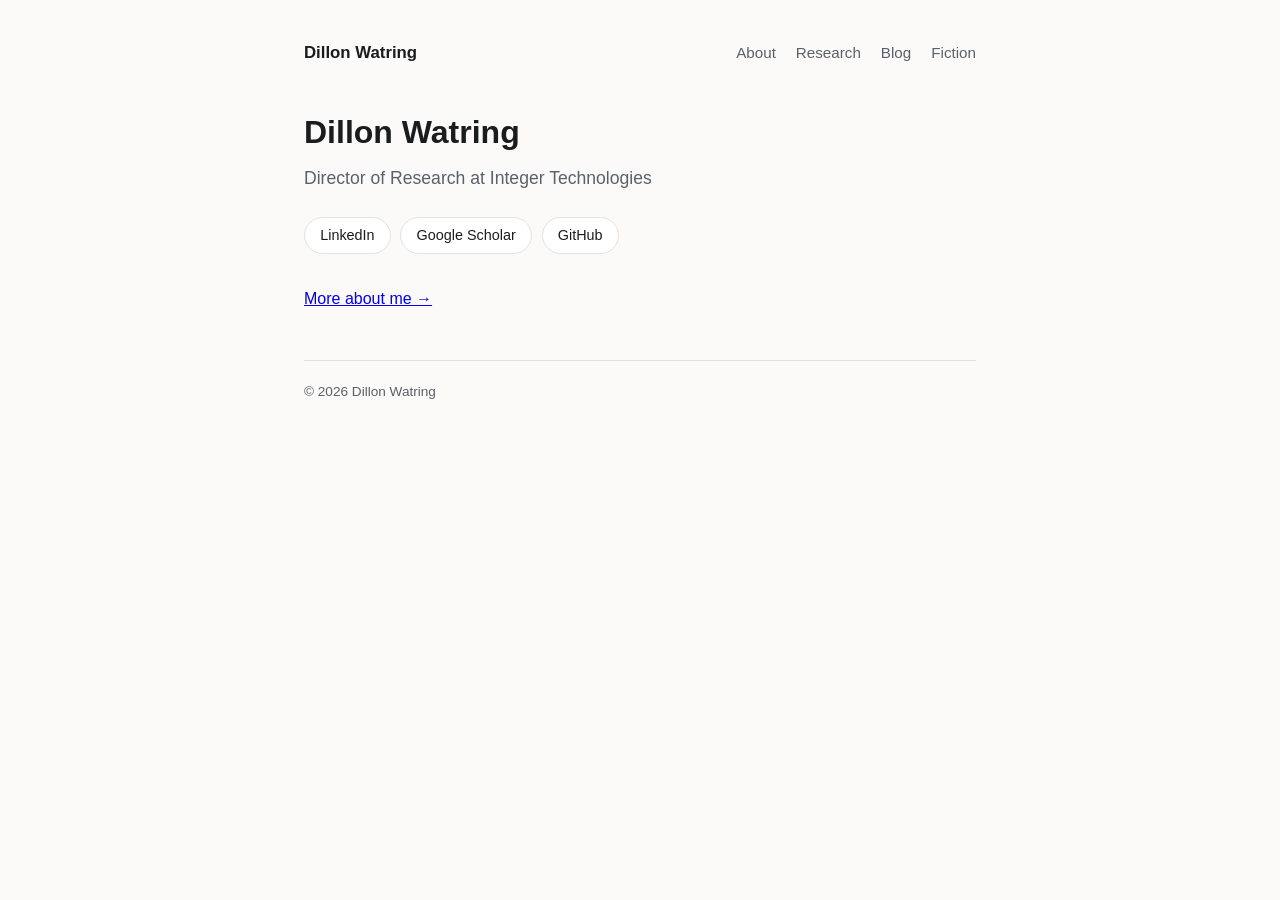
==== index.html @ 9d6cfaa8 "Update index.html" ====
<!DOCTYPE html>
<html lang="en">
<head>
<meta charset="UTF-8">
<meta name="viewport" content="width=device-width, initial-scale=1.0">
<title>Dillon Watring</title>
<meta name="description" content="Dillon Watring — Director of Research at Integer Technologies. Researcher, writer, and science fiction author.">

<!-- Open Graph / social preview -->
<meta property="og:type" content="profile">
<meta property="og:title" content="Dillon Watring">
<meta property="og:description" content="Director of Research at Integer Technologies. Researcher, writer, and science fiction author.">
<meta property="og:url" content="https://dillonwatring.github.io/">

<link rel="stylesheet" href="assets/style.css">

<!-- Structured data: helps search engines understand this page describes a specific person (relevant to entity/Knowledge Panel recognition) -->
<script type="application/ld+json">
{
  "@context": "https://schema.org",
  "@type": "Person",
  "name": "Dillon Watring",
  "url": "https://dillonwatring.github.io/",
  "jobTitle": "Director of Research",
  "worksFor": {
    "@type": "Organization",
    "name": "Integer Technologies"
  },
  "alumniOf": [
    {
      "@type": "CollegeOrUniversity",
      "name": "University of Utah",
      "sameAs": "https://en.wikipedia.org/wiki/University_of_Utah",
      "description": "Ph.D., Mechanical Engineering, 2021"
    },
    {
      "@type": "CollegeOrUniversity",
      "name": "Florida International University",
      "sameAs": "https://en.wikipedia.org/wiki/Florida_International_University",
      "description": "M.S., Mechanical Engineering, 2017; B.S., Mechanical Engineering, 2015"
    }
  ],
  "sameAs": [
    "https://www.linkedin.com/in/dsw91/",
    "https://scholar.google.com/citations?user=XHBRXaEAAAAJ&hl=en&oi=ao",
    "https://github.com/dillonwatring",
    "https://orcid.org/0000-0001-6776-0846",
    "https://medium.com/@dwatr001"
  ]
}
</script>
</head>
<body>
<div class="wrap">

  <header class="site-header">
    <a class="name" href="index.html">Dillon Watring</a>
    <nav class="site-nav">
      <a href="about.html">About</a>
      <a href="research.html">Research</a>
      <a href="blog.html">Blog</a>
      <a href="fiction.html">Fiction</a>
    </nav>
  </header>

  <section class="hero">
    <h1>Dillon Watring</h1>
    <p class="tagline">Director of Research at Integer Technologies</p>

    <div class="links">
      <a href="https://www.linkedin.com/in/dsw91/">LinkedIn</a>
      <a href="https://scholar.google.com/citations?user=XHBRXaEAAAAJ&hl=en&oi=ao">Google Scholar</a>
      <a href="https://github.com/dillonwatring">GitHub</a>
      <!-- Add more, e.g.: <a href="mailto:you@example.com">Email</a> -->
    </div>

    <p><a href="about.html">More about me &rarr;</a></p>
  </section>

  <footer>
    &copy; <span id="year"></span> Dillon Watring
  </footer>
</div>

<script>
  document.getElementById('year').textContent = new Date().getFullYear();
</script>
</body>
</html>
---- assets/style.css ----
:root {
  --bg: #fbfaf8;
  --text: #1a1c1e;
  --muted: #5b6169;
  --accent: #3355ff;
  --border: #e4e2de;
  --card-bg: #ffffff;
  --max-width: 720px;
}

@media (prefers-color-scheme: dark) {
  :root {
    --bg: #14161a;
    --text: #eceef0;
    --muted: #9aa1a9;
    --accent: #7c9cff;
    --border: #2a2d33;
    --card-bg: #1b1e23;
  }
}

* { box-sizing: border-box; }

body {
  margin: 0;
  padding: 0;
  background: var(--bg);
  color: var(--text);
  font-family: -apple-system, BlinkMacSystemFont, "Segoe UI", Roboto, Helvetica, Arial, sans-serif;
  line-height: 1.6;
}

.wrap {
  max-width: var(--max-width);
  margin: 0 auto;
  padding: 2.5rem 1.5rem 5rem;
}

header.site-header {
  display: flex;
  align-items: center;
  justify-content: space-between;
  margin-bottom: 2.5rem;
  flex-wrap: wrap;
  gap: 1rem;
}

header.site-header .name {
  font-size: 1.05rem;
  font-weight: 700;
  text-decoration: none;
  color: var(--text);
}

nav.site-nav {
  display: flex;
  gap: 1.25rem;
}

nav.site-nav a {
  color: var(--muted);
  text-decoration: none;
  font-size: 0.95rem;
}

nav.site-nav a:hover,
nav.site-nav a.active {
  color: var(--accent);
}

.hero h1 {
  font-size: 2rem;
  margin: 0 0 0.4rem;
}

.hero .tagline {
  color: var(--muted);
  font-size: 1.1rem;
  margin: 0 0 1.5rem;
}

.links {
  display: flex;
  flex-wrap: wrap;
  gap: 0.6rem;
  margin: 1.25rem 0 2rem;
}

.links a {
  border: 1px solid var(--border);
  border-radius: 999px;
  padding: 0.4rem 0.95rem;
  font-size: 0.9rem;
  text-decoration: none;
  color: var(--text);
  background: var(--card-bg);
}

.links a:hover {
  border-color: var(--accent);
  color: var(--accent);
}

section {
  margin-bottom: 2.75rem;
}

section h2 {
  font-size: 1.15rem;
  text-transform: uppercase;
  letter-spacing: 0.04em;
  color: var(--muted);
  margin-bottom: 0.9rem;
}

.card {
  border: 1px solid var(--border);
  background: var(--card-bg);
  border-radius: 10px;
  padding: 1.1rem 1.3rem;
}

.card + .card {
  margin-top: 0.75rem;
}

.card h3 {
  margin: 0 0 0.3rem;
  font-size: 1.02rem;
}

.card .meta {
  color: var(--muted);
  font-size: 0.85rem;
  margin: 0 0 0.5rem;
}

.card p {
  margin: 0;
}

.placeholder {
  color: var(--muted);
  font-style: italic;
  border: 1px dashed var(--border);
  border-radius: 10px;
  padding: 1.1rem 1.3rem;
}

a.button {
  display: inline-block;
  background: var(--accent);
  color: #fff;
  text-decoration: none;
  padding: 0.55rem 1.1rem;
  border-radius: 8px;
  font-size: 0.9rem;
}

.tags {
  display: flex;
  flex-wrap: wrap;
  gap: 0.5rem;
  margin: 1rem 0 0;
}

.tags span {
  border: 1px solid var(--border);
  background: var(--card-bg);
  border-radius: 999px;
  padding: 0.3rem 0.85rem;
  font-size: 0.85rem;
  color: var(--muted);
}

.pub-list {
  list-style: none;
  padding: 0;
  margin: 0;
}

.pub-list li {
  padding: 0.9rem 0;
  border-bottom: 1px solid var(--border);
}

.pub-list li:last-child {
  border-bottom: none;
}

.pub-list .venue {
  color: var(--muted);
  font-size: 0.85rem;
  margin-top: 0.25rem;
}

footer {
  margin-top: 3rem;
  color: var(--muted);
  font-size: 0.85rem;
  border-top: 1px solid var(--border);
  padding-top: 1.25rem;
}
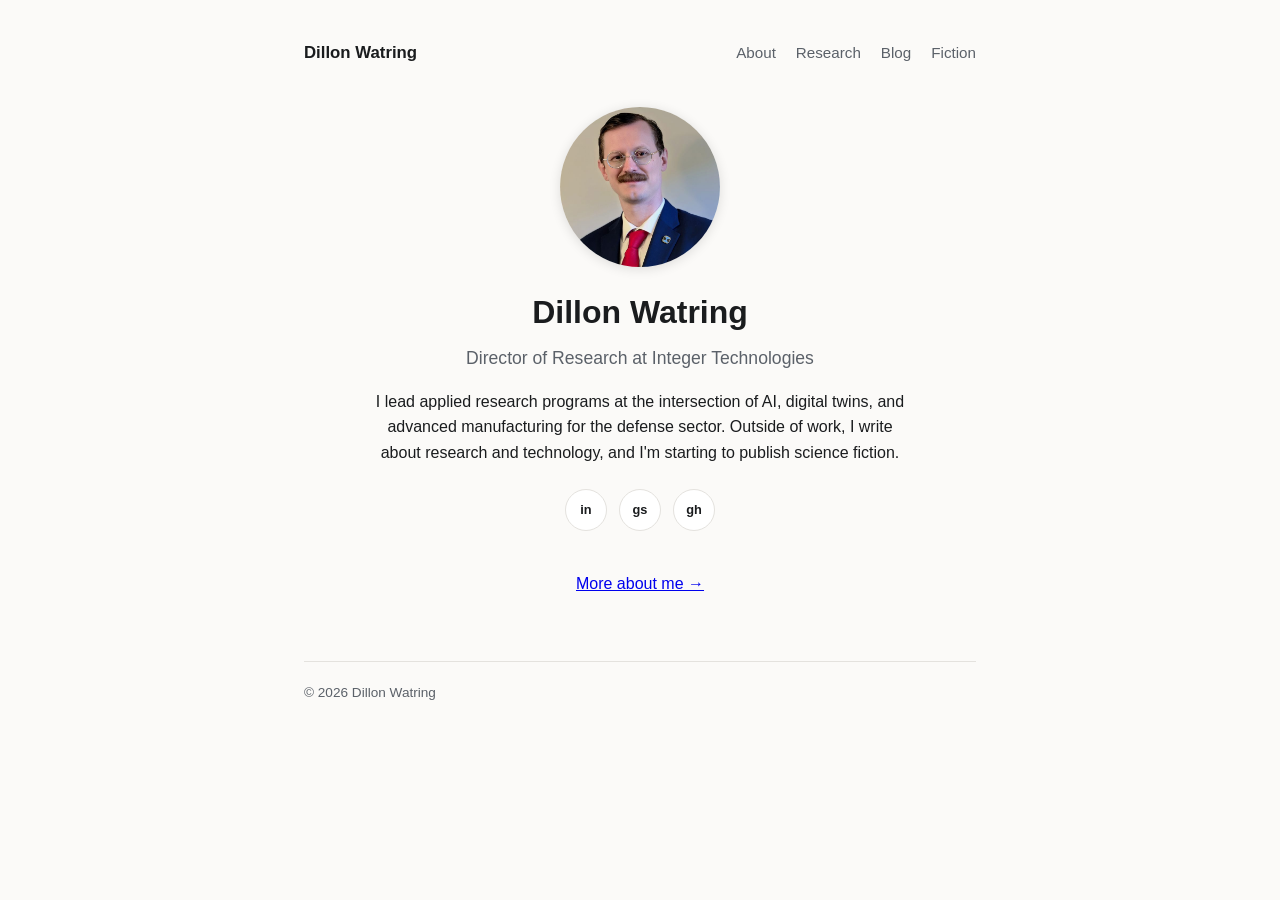
==== commit 003ba36c: "Redesign homepage with centered photo layout, inspired by mollymenzel.com" ====
--- a/index.html
+++ b/index.html
@@ -11,6 +11,7 @@
 <meta property="og:title" content="Dillon Watring">
 <meta property="og:description" content="Director of Research at Integer Technologies. Researcher, writer, and science fiction author.">
 <meta property="og:url" content="https://dillonwatring.github.io/">
+<meta property="og:image" content="https://dillonwatring.github.io/assets/portrait.jpg">
 
 <link rel="stylesheet" href="assets/style.css">
 
@@ -21,31 +22,16 @@
   "@type": "Person",
   "name": "Dillon Watring",
   "url": "https://dillonwatring.github.io/",
+  "image": "https://dillonwatring.github.io/assets/portrait.jpg",
   "jobTitle": "Director of Research",
   "worksFor": {
     "@type": "Organization",
     "name": "Integer Technologies"
   },
-  "alumniOf": [
-    {
-      "@type": "CollegeOrUniversity",
-      "name": "University of Utah",
-      "sameAs": "https://en.wikipedia.org/wiki/University_of_Utah",
-      "description": "Ph.D., Mechanical Engineering, 2021"
-    },
-    {
-      "@type": "CollegeOrUniversity",
-      "name": "Florida International University",
-      "sameAs": "https://en.wikipedia.org/wiki/Florida_International_University",
-      "description": "M.S., Mechanical Engineering, 2017; B.S., Mechanical Engineering, 2015"
-    }
-  ],
   "sameAs": [
     "https://www.linkedin.com/in/dsw91/",
     "https://scholar.google.com/citations?user=XHBRXaEAAAAJ&hl=en&oi=ao",
-    "https://github.com/dillonwatring",
-    "https://orcid.org/0000-0001-6776-0846",
-    "https://medium.com/@dwatr001"
+    "https://github.com/dillonwatring"
   ]
 }
 </script>
@@ -63,15 +49,22 @@
     </nav>
   </header>
 
-  <section class="hero">
+  <section class="hero centered">
+    <img class="avatar" src="assets/portrait.jpg" alt="Dillon Watring">
     <h1>Dillon Watring</h1>
     <p class="tagline">Director of Research at Integer Technologies</p>
 
-    <div class="links">
-      <a href="https://www.linkedin.com/in/dsw91/">LinkedIn</a>
-      <a href="https://scholar.google.com/citations?user=XHBRXaEAAAAJ&hl=en&oi=ao">Google Scholar</a>
-      <a href="https://github.com/dillonwatring">GitHub</a>
-      <!-- Add more, e.g.: <a href="mailto:you@example.com">Email</a> -->
+    <p class="bio-short">
+      I lead applied research programs at the intersection of AI, digital
+      twins, and advanced manufacturing for the defense sector. Outside of
+      work, I write about research and technology, and I'm starting to
+      publish science fiction.
+    </p>
+
+    <div class="icon-links">
+      <a href="https://www.linkedin.com/in/dsw91/" aria-label="LinkedIn" title="LinkedIn">in</a>
+      <a href="https://scholar.google.com/citations?user=XHBRXaEAAAAJ&hl=en&oi=ao" aria-label="Google Scholar" title="Google Scholar">GS</a>
+      <a href="https://github.com/dillonwatring" aria-label="GitHub" title="GitHub">gh</a>
     </div>
 
     <p><a href="about.html">More about me &rarr;</a></p>
--- a/assets/style.css
+++ b/assets/style.css
@@ -79,6 +79,60 @@
   margin: 0 0 1.5rem;
 }
 
+.hero.centered {
+  text-align: center;
+  display: flex;
+  flex-direction: column;
+  align-items: center;
+}
+
+.avatar {
+  width: 160px;
+  height: 160px;
+  border-radius: 50%;
+  object-fit: cover;
+  margin-bottom: 1.25rem;
+  box-shadow: 0 2px 12px rgba(0, 0, 0, 0.12);
+}
+
+.hero.centered .tagline {
+  margin-bottom: 1rem;
+}
+
+.bio-short {
+  max-width: 34rem;
+  color: var(--text);
+  margin: 0 0 1.5rem;
+}
+
+.icon-links {
+  display: flex;
+  justify-content: center;
+  gap: 0.75rem;
+  margin: 0 0 1.5rem;
+}
+
+.icon-links a {
+  display: flex;
+  align-items: center;
+  justify-content: center;
+  width: 42px;
+  height: 42px;
+  border-radius: 50%;
+  border: 1px solid var(--border);
+  background: var(--card-bg);
+  color: var(--text);
+  text-decoration: none;
+  font-size: 0.8rem;
+  font-weight: 600;
+  text-transform: lowercase;
+}
+
+.icon-links a:hover {
+  border-color: var(--accent);
+  color: var(--accent);
+}
+
 .links {
   display: flex;
   flex-wrap: wrap;
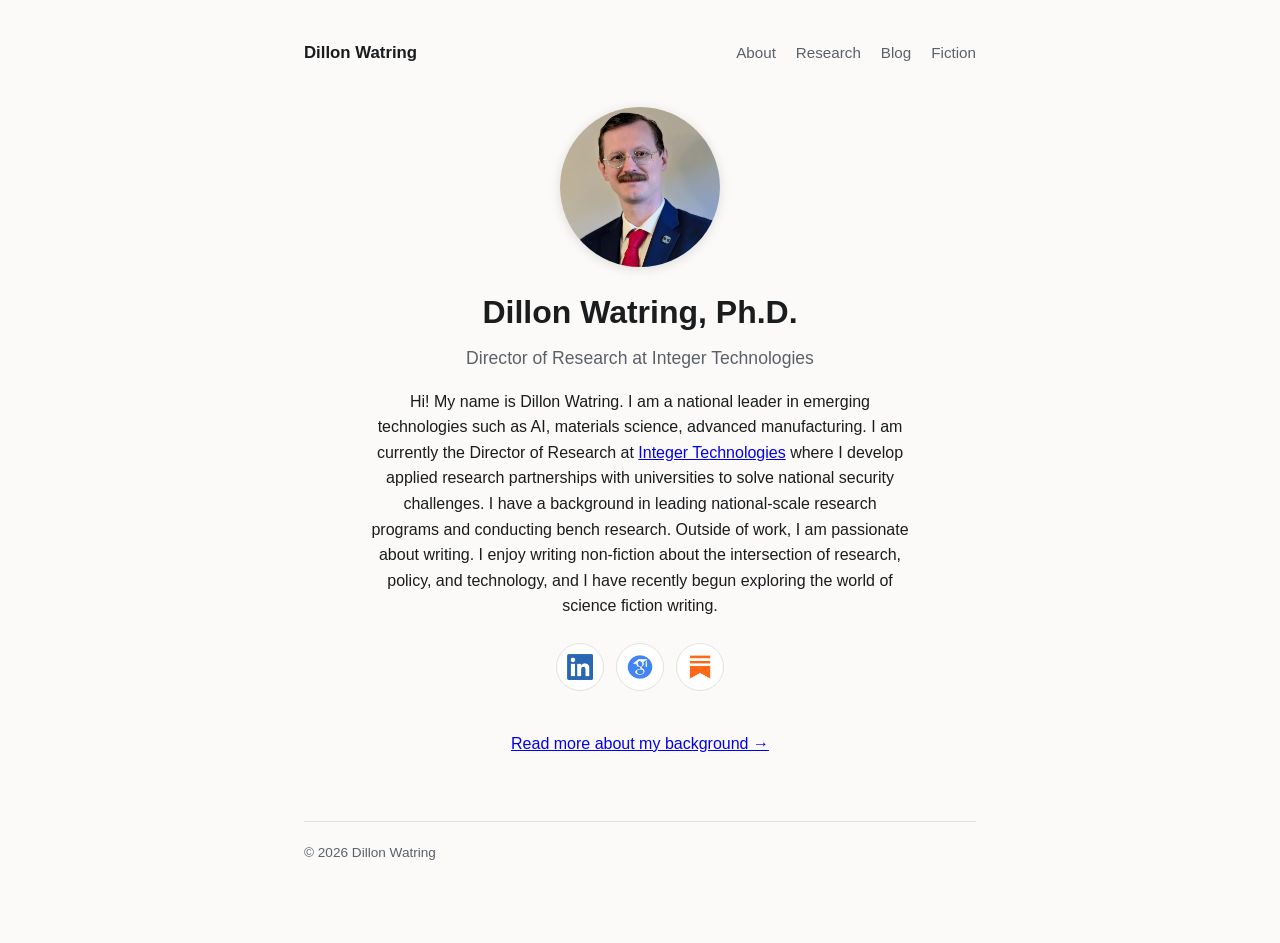
==== commit 937c2a69: "Update homepage: add Ph.D. to name, new bio copy, logo icon links (LinkedIn/Scholar/Substack)" ====
--- a/index.html
+++ b/index.html
@@ -23,15 +23,33 @@
   "name": "Dillon Watring",
   "url": "https://dillonwatring.github.io/",
   "image": "https://dillonwatring.github.io/assets/portrait.jpg",
+  "honorificSuffix": "Ph.D.",
   "jobTitle": "Director of Research",
   "worksFor": {
     "@type": "Organization",
     "name": "Integer Technologies"
   },
+  "alumniOf": [
+    {
+      "@type": "CollegeOrUniversity",
+      "name": "University of Utah",
+      "sameAs": "https://en.wikipedia.org/wiki/University_of_Utah",
+      "description": "Ph.D., Mechanical Engineering, 2021"
+    },
+    {
+      "@type": "CollegeOrUniversity",
+      "name": "Florida International University",
+      "sameAs": "https://en.wikipedia.org/wiki/Florida_International_University",
+      "description": "M.S., Mechanical Engineering, 2017; B.S., Mechanical Engineering, 2015"
+    }
+  ],
   "sameAs": [
     "https://www.linkedin.com/in/dsw91/",
     "https://scholar.google.com/citations?user=XHBRXaEAAAAJ&hl=en&oi=ao",
-    "https://github.com/dillonwatring"
+    "https://github.com/dillonwatring",
+    "https://orcid.org/0000-0001-6776-0846",
+    "https://substack.com/@dwatring",
+    "https://medium.com/@dwatr001"
   ]
 }
 </script>
@@ -51,23 +69,29 @@
 
   <section class="hero centered">
     <img class="avatar" src="assets/portrait.jpg" alt="Dillon Watring">
-    <h1>Dillon Watring</h1>
+    <h1>Dillon Watring, Ph.D.</h1>
     <p class="tagline">Director of Research at Integer Technologies</p>
 
     <p class="bio-short">
-      I lead applied research programs at the intersection of AI, digital
-      twins, and advanced manufacturing for the defense sector. Outside of
-      work, I write about research and technology, and I'm starting to
-      publish science fiction.
+      Hi! My name is Dillon Watring. I am a national leader in emerging
+      technologies such as AI, materials science, advanced manufacturing. I am
+      currently the Director of Research at
+      <a href="https://www.integer-tech.com/">Integer Technologies</a> where I
+      develop applied research partnerships with universities to solve
+      national security challenges. I have a background in leading
+      national-scale research programs and conducting bench research. Outside
+      of work, I am passionate about writing. I enjoy writing non-fiction
+      about the intersection of research, policy, and technology, and I have
+      recently begun exploring the world of science fiction writing.
     </p>
 
     <div class="icon-links">
-      <a href="https://www.linkedin.com/in/dsw91/" aria-label="LinkedIn" title="LinkedIn">in</a>
-      <a href="https://scholar.google.com/citations?user=XHBRXaEAAAAJ&hl=en&oi=ao" aria-label="Google Scholar" title="Google Scholar">GS</a>
-      <a href="https://github.com/dillonwatring" aria-label="GitHub" title="GitHub">gh</a>
+      <a href="https://www.linkedin.com/in/dsw91/" aria-label="LinkedIn" title="LinkedIn"><img src="assets/icon-linkedin.png" alt="LinkedIn"></a>
+      <a href="https://scholar.google.com/citations?user=XHBRXaEAAAAJ&hl=en&oi=ao" aria-label="Google Scholar" title="Google Scholar"><img src="assets/icon-scholar.png" alt="Google Scholar"></a>
+      <a href="https://substack.com/@dwatring" aria-label="Substack" title="Substack"><img src="assets/icon-substack.png" alt="Substack"></a>
     </div>
 
-    <p><a href="about.html">More about me &rarr;</a></p>
+    <p><a href="about.html">Read more about my background &rarr;</a></p>
   </section>
 
   <footer>
--- a/assets/style.css
+++ b/assets/style.css
@@ -116,21 +116,24 @@
   display: flex;
   align-items: center;
   justify-content: center;
-  width: 42px;
-  height: 42px;
+  width: 48px;
+  height: 48px;
   border-radius: 50%;
   border: 1px solid var(--border);
   background: var(--card-bg);
-  color: var(--text);
-  text-decoration: none;
-  font-size: 0.8rem;
-  font-weight: 600;
-  text-transform: lowercase;
+  text-decoration: none;
+  transition: border-color 0.15s, transform 0.15s;
+}
+
+.icon-links a img {
+  width: 26px;
+  height: 26px;
+  object-fit: contain;
 }
 
 .icon-links a:hover {
   border-color: var(--accent);
-  color: var(--accent);
+  transform: translateY(-2px);
 }
 
 .links {
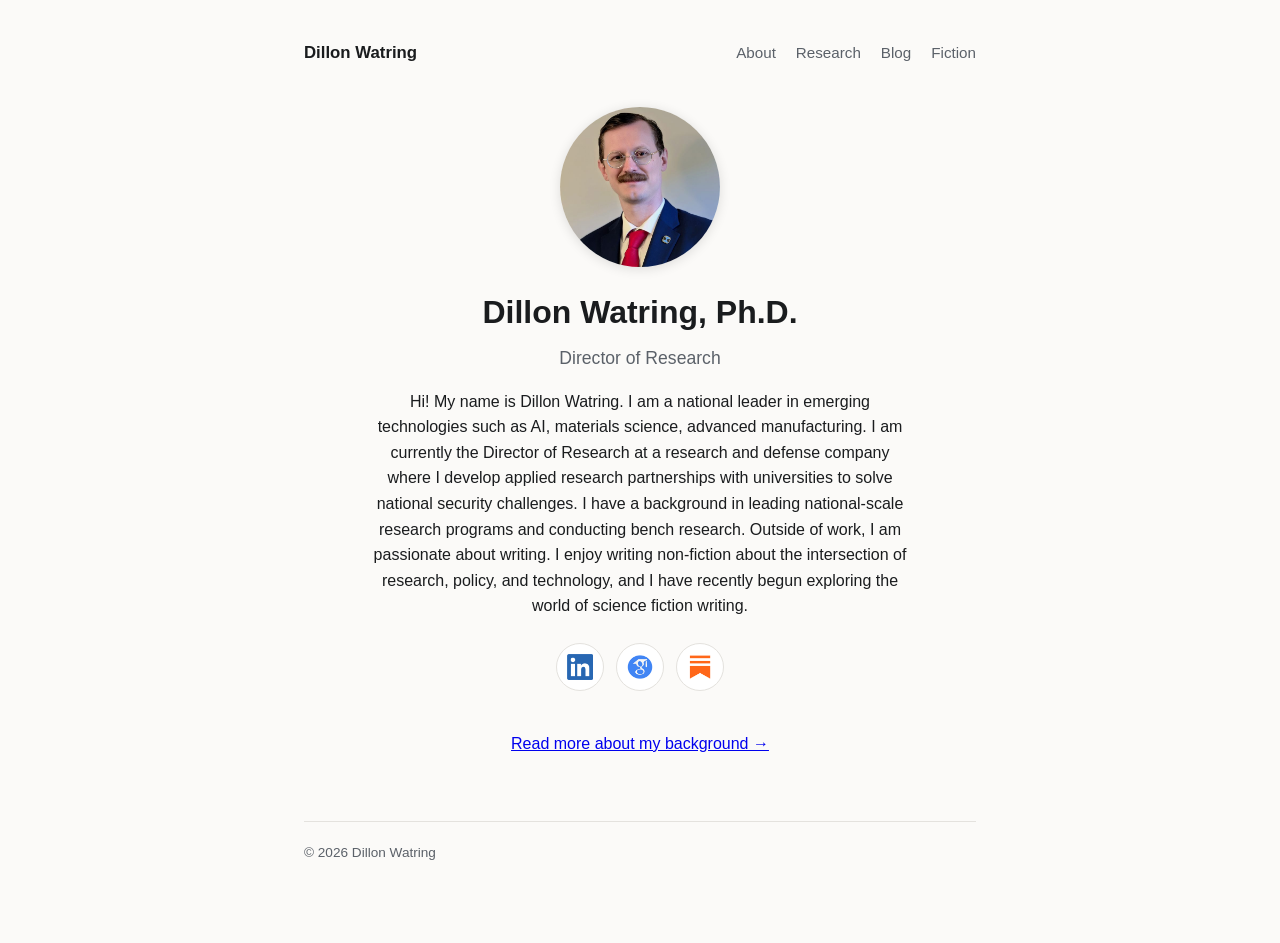
==== commit b375506a: "Update index.html" ====
--- a/index.html
+++ b/index.html
@@ -10,9 +10,10 @@
 <meta property="og:type" content="profile">
 <meta property="og:title" content="Dillon Watring">
 <meta property="og:description" content="Director of Research at Integer Technologies. Researcher, writer, and science fiction author.">
-<meta property="og:url" content="https://dillonwatring.github.io/">
-<meta property="og:image" content="https://dillonwatring.github.io/assets/portrait.jpg">
+<meta property="og:url" content="https://dillonwatring.com/">
+<meta property="og:image" content="https://dillonwatring.com/assets/portrait.jpg">
 
+<link rel="canonical" href="https://dillonwatring.com/">
 <link rel="stylesheet" href="assets/style.css">
 
 <!-- Structured data: helps search engines understand this page describes a specific person (relevant to entity/Knowledge Panel recognition) -->
@@ -21,8 +22,8 @@
   "@context": "https://schema.org",
   "@type": "Person",
   "name": "Dillon Watring",
-  "url": "https://dillonwatring.github.io/",
-  "image": "https://dillonwatring.github.io/assets/portrait.jpg",
+  "url": "https://dillonwatring.com/",
+  "image": "https://dillonwatring.com/assets/portrait.jpg",
   "honorificSuffix": "Ph.D.",
   "jobTitle": "Director of Research",
   "worksFor": {
@@ -70,14 +71,13 @@
   <section class="hero centered">
     <img class="avatar" src="assets/portrait.jpg" alt="Dillon Watring">
     <h1>Dillon Watring, Ph.D.</h1>
-    <p class="tagline">Director of Research at Integer Technologies</p>
+    <p class="tagline">Director of Research</p>
 
     <p class="bio-short">
       Hi! My name is Dillon Watring. I am a national leader in emerging
       technologies such as AI, materials science, advanced manufacturing. I am
-      currently the Director of Research at
-      <a href="https://www.integer-tech.com/">Integer Technologies</a> where I
-      develop applied research partnerships with universities to solve
+      currently the Director of Research at a research and defense
+      company where I develop applied research partnerships with universities to solve
       national security challenges. I have a background in leading
       national-scale research programs and conducting bench research. Outside
       of work, I am passionate about writing. I enjoy writing non-fiction
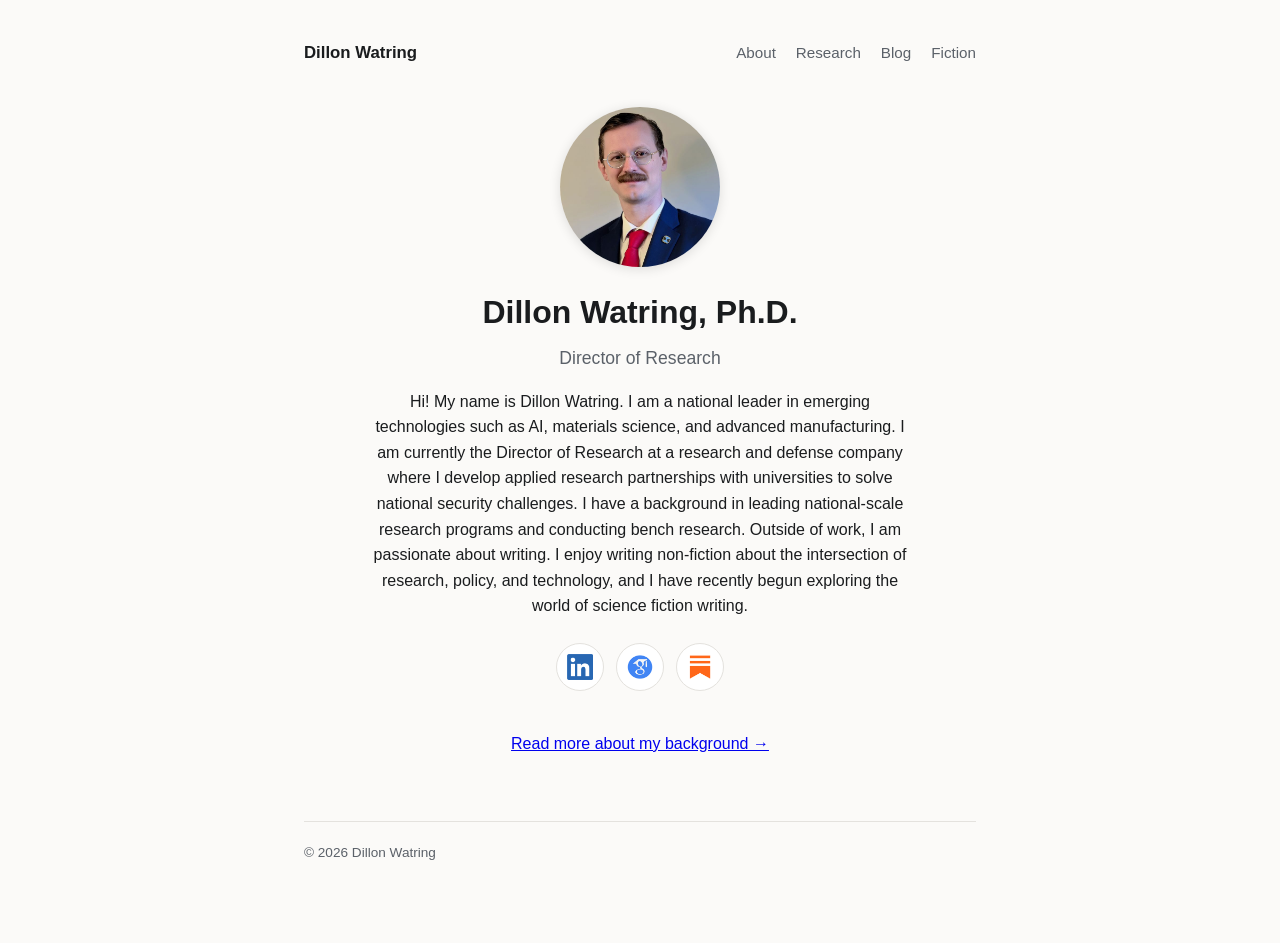
==== commit 2a64429e: "Update index.html" ====
--- a/index.html
+++ b/index.html
@@ -75,7 +75,7 @@
 
     <p class="bio-short">
       Hi! My name is Dillon Watring. I am a national leader in emerging
-      technologies such as AI, materials science, advanced manufacturing. I am
+      technologies such as AI, materials science, and advanced manufacturing. I am
       currently the Director of Research at a research and defense
       company where I develop applied research partnerships with universities to solve
       national security challenges. I have a background in leading
